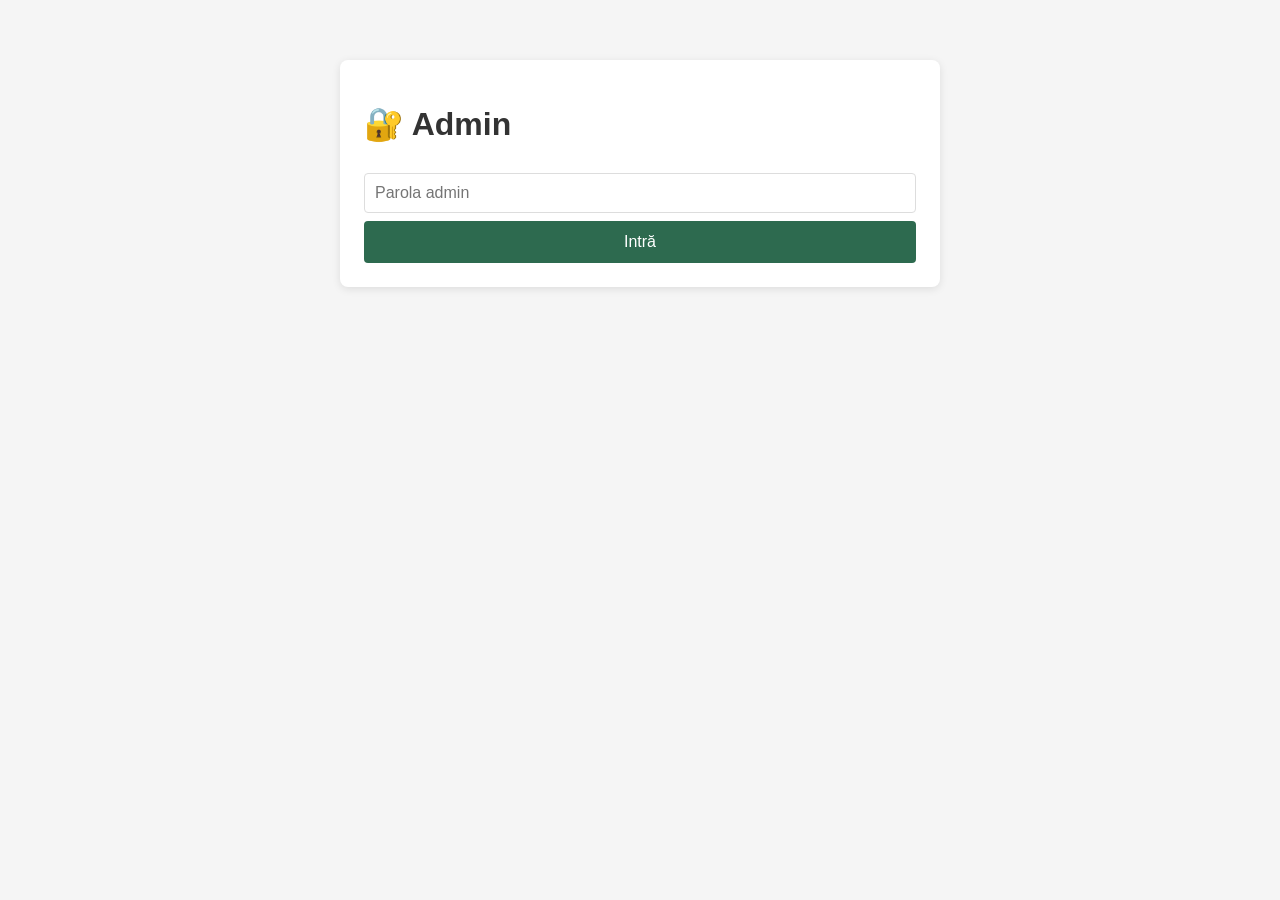
==== static/admin.html @ 938d672f "QR Master added" ====
<!DOCTYPE html>
<html lang="ro">
<head>
  <meta charset="UTF-8">
  <meta name="viewport" content="width=device-width, initial-scale=1.0">
  <title>Admin Panel</title>
  <style>
    body { font-family: sans-serif; max-width: 600px; margin: 40px auto; padding: 20px; background: #f5f5f5; }
    h1 { color: #333; }
    .card { background: white; padding: 24px; border-radius: 8px; box-shadow: 0 2px 8px rgba(0,0,0,0.1); margin-bottom: 20px; }
    input { width: 100%; padding: 10px; margin: 8px 0; border: 1px solid #ddd; border-radius: 4px; font-size: 16px; box-sizing: border-box; }
    button { width: 100%; padding: 12px; background: #2d6a4f; color: white; border: none; border-radius: 4px; font-size: 16px; cursor: pointer; }
    button:hover { background: #1b4332; }
    button:disabled { background: #aaa; cursor: not-allowed; }
    .event-card { background: white; padding: 16px; border-radius: 8px; box-shadow: 0 2px 8px rgba(0,0,0,0.1); margin-bottom: 12px; }
    .event-url { color: #2d6a4f; font-size: 14px; word-break: break-all; }
    .qr-btn { width: auto; padding: 8px 16px; font-size: 14px; margin-top: 8px; }
    #message { padding: 12px; border-radius: 4px; margin-top: 12px; display: none; }
    .success { background: #d4edda; color: #155724; }
    .error { background: #f8d7da; color: #721c24; }
    #loginSection { display: block; }
    #adminSection { display: none; }
  </style>
</head>
<body>

  <!-- Login -->
  <div id="loginSection">
    <div class="card">
      <h1>🔐 Admin</h1>
      <input type="password" id="password" placeholder="Parola admin">
      <button onclick="login()">Intră</button>
      <div id="loginError" style="color:red; margin-top:8px; display:none">Parolă greșită</div>
    </div>
  </div>

  <!-- Admin Panel -->
  <div id="adminSection">
    <!-- Master QR -->
    <div class="card">
      <h2>📌 QR Master</h2>
      <p style="color:#666; font-size:14px;">Acest QR se printă o singură dată și redirecționează mereu către evenimentul marcat ca <strong>activ</strong> mai jos.</p>
      <button class="qr-btn" style="width:100%;" onclick="downloadQR('master', 'master')">⬇️ Descarcă QR Master</button>
    </div>

    <!-- Create event -->
    <div class="card">
      <h2>➕ Eveniment nou</h2>
      <input type="text" id="eventName" placeholder="ex: Nunta Ana & Mihai">
      <button id="createBtn" onclick="createNewEvent()">Creează eveniment + QR</button>
      <div id="message"></div>
    </div>

    <!-- Events list -->
    <div class="card">
      <h2>📋 Evenimente</h2>
      <div id="eventsList">Se încarcă...</div>
    </div>
  </div>

<script>
  let adminPassword = ''

  function login() {
    const pwd = document.getElementById('password').value
    if (!pwd) return

    adminPassword = pwd
    // Try to load events to verify password
    loadEvents()
  }

  document.getElementById('password').addEventListener('keydown', e => {
    if (e.key === 'Enter') login()
  })

  async function loadEvents() {
    try {
      const response = await fetch('/api/events', {
        headers: { 'x-admin-password': adminPassword }
      })

      if (response.status === 401) {
        document.getElementById('loginError').style.display = 'block'
        adminPassword = ''
        return
      }

      // Password correct - show admin panel
      document.getElementById('loginSection').style.display = 'none'
      document.getElementById('adminSection').style.display = 'block'

      const data = await response.json()
      renderEvents(data.events)

    } catch (err) {
      alert('Eroare: ' + err.message)
    }
  }

  function renderEvents(events) {
    const container = document.getElementById('eventsList')
    if (!events.length) {
      container.innerHTML = '<p style="color:#888">Nu există evenimente încă.</p>'
      return
    }
    container.innerHTML = events.map(e => `
      <div class="event-card">
        <strong>${e.name}</strong>
        ${e.status === 'active' ? '<span style="color:#2d6a4f; font-size:12px;"> ● ACTIV</span>' : '<span style="color:#999; font-size:12px;"> ○ arhivat</span>'}
        <br>
        <span class="event-url">https://qr-photo-event.onrender.com/event/${e.slug}</span><br>
        <button class="qr-btn" onclick="downloadQR('${e.slug}', '${e.name}')">⬇️ Descarcă QR</button>
        ${e.status !== 'active' ? `<button class="qr-btn" onclick="activateEvent('${e.slug}')">✅ Activează</button>` : ''}
      </div>
    `).join('')
  }

  async function createNewEvent() {
    const name = document.getElementById('eventName').value.trim()
    if (!name) return

    const btn = document.getElementById('createBtn')
    const msg = document.getElementById('message')
    btn.disabled = true
    btn.textContent = 'Se creează...'

    try {
      const response = await fetch(`/api/create-event?event_name=${encodeURIComponent(name)}`, {
        method: 'POST',
        headers: { 'x-admin-password': adminPassword }
      })

      const data = await response.json()

      if (data.success) {
        msg.className = 'success'
        msg.style.display = 'block'
        msg.textContent = `✅ Creat! URL: ${data.url}`
        document.getElementById('eventName').value = ''
        loadEvents()
        // Auto download QR
        downloadQR(data.slug, name)
      } else {
        msg.className = 'error'
        msg.style.display = 'block'
        msg.textContent = 'Eroare: ' + (data.error || 'necunoscută')
      }
    } catch (err) {
      msg.className = 'error'
      msg.style.display = 'block'
      msg.textContent = 'Eroare: ' + err.message
    }

    btn.disabled = false
    btn.textContent = 'Creează eveniment + QR'
  }

  function downloadQR(slug, name) {
    // Open QR download endpoint
    window.open(`/api/qr/${slug}`, '_blank')
  }

  async function activateEvent(slug) {
    try {
      const response = await fetch(`/api/events/${slug}/activate`, {
        method: 'POST',
        headers: { 'x-admin-password': adminPassword }
      })
      const data = await response.json()
      if (data.success) {
        loadEvents()
      } else {
        alert('Eroare la activare: ' + (data.detail || 'necunoscută'))
      }
    } catch (err) {
      alert('Eroare: ' + err.message)
    }
  }
</script>
</body>
</html>
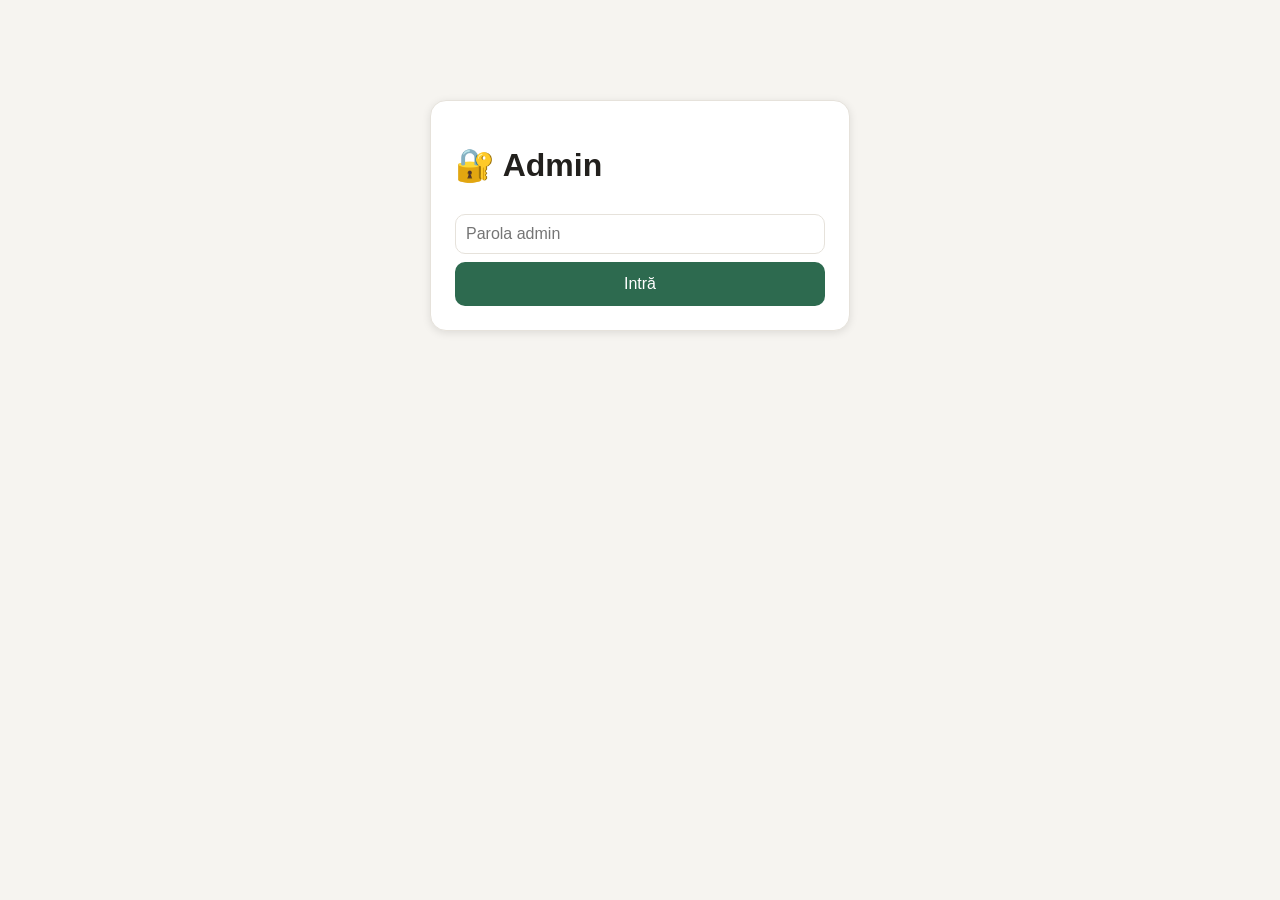
==== commit 8e3f351f: "feat: enhance admin dashboard with statistics and event management" ====
--- a/static/admin.html
+++ b/static/admin.html
@@ -4,179 +4,869 @@
   <meta charset="UTF-8">
   <meta name="viewport" content="width=device-width, initial-scale=1.0">
   <title>Admin Panel</title>
+
   <style>
-    body { font-family: sans-serif; max-width: 600px; margin: 40px auto; padding: 20px; background: #f5f5f5; }
-    h1 { color: #333; }
-    .card { background: white; padding: 24px; border-radius: 8px; box-shadow: 0 2px 8px rgba(0,0,0,0.1); margin-bottom: 20px; }
-    input { width: 100%; padding: 10px; margin: 8px 0; border: 1px solid #ddd; border-radius: 4px; font-size: 16px; box-sizing: border-box; }
-    button { width: 100%; padding: 12px; background: #2d6a4f; color: white; border: none; border-radius: 4px; font-size: 16px; cursor: pointer; }
-    button:hover { background: #1b4332; }
-    button:disabled { background: #aaa; cursor: not-allowed; }
-    .event-card { background: white; padding: 16px; border-radius: 8px; box-shadow: 0 2px 8px rgba(0,0,0,0.1); margin-bottom: 12px; }
-    .event-url { color: #2d6a4f; font-size: 14px; word-break: break-all; }
-    .qr-btn { width: auto; padding: 8px 16px; font-size: 14px; margin-top: 8px; }
-    #message { padding: 12px; border-radius: 4px; margin-top: 12px; display: none; }
-    .success { background: #d4edda; color: #155724; }
-    .error { background: #f8d7da; color: #721c24; }
-    #loginSection { display: block; }
-    #adminSection { display: none; }
+    :root {
+      --primary: #2d6a4f;
+      --primary-dark: #1b4332;
+      --bg: #f6f4f0;
+      --text: #22201d;
+      --muted: #746f68;
+      --border: #e6e2db;
+    }
+
+    * { box-sizing: border-box; }
+
+    body {
+      font-family: -apple-system, BlinkMacSystemFont, "Segoe UI", Roboto, sans-serif;
+      max-width: 1120px;
+      margin: 0 auto;
+      padding: 28px 20px 48px;
+      background: var(--bg);
+      color: var(--text);
+    }
+
+    h1,
+    h2 {
+      color: var(--text);
+    }
+
+    .card {
+      background: #fff;
+      padding: 24px;
+      border: 1px solid var(--border);
+      border-radius: 16px;
+      box-shadow: 0 2px 8px rgba(0, 0, 0, 0.1);
+      margin-bottom: 20px;
+    }
+
+    input {
+      width: 100%;
+      padding: 10px;
+      margin: 8px 0;
+      border: 1px solid var(--border);
+      border-radius: 10px;
+      font-size: 16px;
+      box-sizing: border-box;
+    }
+
+    button {
+      width: 100%;
+      min-height: 44px;
+      padding: 12px 16px;
+      background: var(--primary);
+      color: white;
+      border: none;
+      border-radius: 10px;
+      font-size: 16px;
+      cursor: pointer;
+    }
+
+    button:hover {
+      background: var(--primary-dark);
+    }
+
+    button:disabled {
+      background: #aaa;
+      cursor: not-allowed;
+    }
+
+    .event-card {
+      background: white;
+      padding: 18px;
+      border: 1px solid var(--border);
+      border-radius: 14px;
+      margin-bottom: 12px;
+    }
+
+    .event-card h3 { margin: 0 0 8px; font-size: 18px; }
+    .event-card p { margin: 7px 0; color: var(--muted); }
+    .event-actions { display: flex; flex-wrap: wrap; gap: 8px; margin-top: 12px; }
+    .event-actions button { width: auto; margin: 0; }
+
+    .stats-grid {
+      display: grid;
+      grid-template-columns: repeat(auto-fit, minmax(150px, 1fr));
+      gap: 12px;
+    }
+    .stat-card {
+      padding: 18px;
+      border-radius: 14px;
+      border: 1px solid var(--border);
+      background: #fff;
+    }
+    .stat-card strong { display: block; font-size: 30px; color: var(--primary); }
+    .stat-card span { display: block; margin-top: 4px; color: var(--muted); font-size: 14px; }
+
+    .list-tools { display: flex; flex-wrap: wrap; gap: 10px; margin: 8px 0 16px; }
+    .list-tools input, .list-tools select {
+      flex: 1 1 210px;
+      width: auto;
+      min-height: 44px;
+      margin: 0;
+      padding: 10px;
+      border: 1px solid var(--border);
+      border-radius: 10px;
+      background: #fff;
+      font-size: 16px;
+    }
+    .list-tools select { flex-basis: 160px; }
+    .location-list { display: grid; grid-template-columns: repeat(auto-fit, minmax(240px, 1fr)); gap: 12px; }
+    .location-list .event-card { margin-bottom: 0; }
+
+    .status-active, .status-archived {
+      display: inline-block;
+      padding: 5px 9px;
+      border-radius: 999px;
+      font-size: 12px;
+      font-weight: 700;
+    }
+
+    .event-url {
+      color: #2d6a4f;
+      font-size: 14px;
+      word-break: break-all;
+    }
+
+    .status-active {
+      color: #2d6a4f;
+      background: #e3f2e9;
+    }
+
+    .status-archived {
+      color: #625e57;
+      background: #eeebe6;
+    }
+
+    .small-btn {
+      width: auto;
+      padding: 10px 16px;
+      margin-top: 8px;
+      margin-right: 6px;
+      font-size: 14px;
+    }
+
+    .back-btn {
+      width: auto;
+      margin-bottom: 20px;
+      padding: 8px 16px;
+      background: #555;
+    }
+
+    .back-btn:hover {
+      background: #333;
+    }
+
+    .message {
+      display: none;
+      padding: 12px;
+      margin-top: 12px;
+      border-radius: 4px;
+    }
+
+    .message[role="status"] { margin-bottom: 12px; }
+
+    .success {
+      background: #d4edda;
+      color: #155724;
+    }
+
+    .error {
+      background: #f8d7da;
+      color: #721c24;
+    }
+
+    #loginSection {
+      display: block;
+    }
+
+    #adminSection {
+      display: none;
+    }
+
+    #locationDashboard {
+      display: none;
+    }
+
+    #loginSection { max-width: 420px; margin: 8vh auto 0; }
+
+    @media (max-width: 600px) {
+      body { padding: 16px 12px 32px; }
+      .card { padding: 18px; }
+      .event-actions button { flex: 1 1 100%; }
+      .stats-grid { grid-template-columns: repeat(2, minmax(0, 1fr)); }
+    }
   </style>
 </head>
+
 <body>
-
   <!-- Login -->
   <div id="loginSection">
     <div class="card">
       <h1>🔐 Admin</h1>
-      <input type="password" id="password" placeholder="Parola admin">
+
+      <input
+        type="password"
+        id="password"
+        placeholder="Parola admin"
+      >
+
       <button onclick="login()">Intră</button>
-      <div id="loginError" style="color:red; margin-top:8px; display:none">Parolă greșită</div>
+
+      <div
+        id="loginError"
+        style="color: red; margin-top: 8px; display: none;"
+      >
+        Parolă greșită
+      </div>
     </div>
   </div>
 
   <!-- Admin Panel -->
   <div id="adminSection">
-    <!-- Master QR -->
-    <div class="card">
-      <h2>📌 QR Master</h2>
-      <p style="color:#666; font-size:14px;">Acest QR se printă o singură dată și redirecționează mereu către evenimentul marcat ca <strong>activ</strong> mai jos.</p>
-      <button class="qr-btn" style="width:100%;" onclick="downloadQR('master', 'master')">⬇️ Descarcă QR Master</button>
+
+    <section class="card" aria-labelledby="dashboardTitle">
+      <h2 id="dashboardTitle">📊 Privire de ansamblu</h2>
+      <div id="statsGrid" class="stats-grid">Se încarcă statisticile...</div>
+      <p id="statsMessage" class="message" role="status"></p>
+    </section>
+
+    <!-- Locations dashboard -->
+    <div id="locationsDashboard">
+      <div class="card">
+        <h2>➕ Locație nouă</h2>
+
+        <input
+          type="text"
+          id="locationName"
+          placeholder="ex: Restaurant Bellaria"
+        >
+
+        <button
+          id="createLocationBtn"
+          onclick="createLocation()"
+        >
+          Creează locație
+        </button>
+
+        <div
+          id="locationMessage"
+          class="message"
+        ></div>
+      </div>
+
+      <div class="card">
+        <h2>📍 Locații</h2>
+        <div class="list-tools">
+          <input id="locationSearch" type="search" placeholder="Caută locație după nume" aria-label="Caută locație după nume">
+        </div>
+        <div id="locationsList" class="location-list">Se încarcă...</div>
+      </div>
     </div>
 
-    <!-- Create event -->
-    <div class="card">
-      <h2>➕ Eveniment nou</h2>
-      <input type="text" id="eventName" placeholder="ex: Nunta Ana & Mihai">
-      <button id="createBtn" onclick="createNewEvent()">Creează eveniment + QR</button>
-      <div id="message"></div>
-    </div>
-
-    <!-- Events list -->
-    <div class="card">
-      <h2>📋 Evenimente</h2>
-      <div id="eventsList">Se încarcă...</div>
+    <!-- Selected location dashboard -->
+    <div id="locationDashboard">
+      <button
+        class="back-btn"
+        onclick="backToLocations()"
+      >
+        ← Înapoi la locații
+      </button>
+
+      <div class="card">
+        <h2 id="selectedLocationName"></h2>
+        <p
+          id="selectedLocationSlug"
+          class="event-url"
+        ></p>
+      </div>
+
+      <div class="card">
+        <h2>📌 Master QR</h2>
+        <p style="color:#666; font-size:14px;">
+          QR permanent al acestei locații. Se printează o singură dată și duce mereu la evenimentul activ curent.
+        </p>
+        <p>Eveniment activ: <strong id="masterQrActiveEvent">—</strong></p>
+        <div class="event-actions">
+          <button id="downloadMasterQrBtn" onclick="downloadMasterQR()">⬇️ Descarcă Master QR</button>
+          <button id="copyMasterLinkBtn" onclick="copyMasterLink()">Copiază linkul Master QR</button>
+        </div>
+        <p id="masterQrMessage" class="message" role="status"></p>
+      </div>
+
+      <div class="card">
+        <h2>➕ Eveniment nou</h2>
+
+        <input
+          type="text"
+          id="eventName"
+          placeholder="ex: Nunta Ana & Mihai"
+        >
+
+        <button
+          id="createEventBtn"
+          onclick="createNewEvent()"
+        >
+          Creează eveniment + QR
+        </button>
+
+        <div
+          id="eventMessage"
+          class="message"
+        ></div>
+      </div>
+
+      <div class="card">
+        <h2>📋 Evenimente</h2>
+        <div class="list-tools">
+          <input id="eventSearch" type="search" placeholder="Caută eveniment după nume" aria-label="Caută eveniment după nume">
+          <select id="eventStatusFilter" aria-label="Filtrează evenimente după status">
+            <option value="all">Toate</option>
+            <option value="active">Active</option>
+            <option value="archived">Arhivate</option>
+          </select>
+        </div>
+        <p id="eventActionMessage" class="message" role="status"></p>
+        <div id="eventsList">Se încarcă...</div>
+      </div>
     </div>
   </div>
 
-<script>
-  let adminPassword = ''
-
-  function login() {
-    const pwd = document.getElementById('password').value
-    if (!pwd) return
-
-    adminPassword = pwd
-    // Try to load events to verify password
-    loadEvents()
-  }
-
-  document.getElementById('password').addEventListener('keydown', e => {
-    if (e.key === 'Enter') login()
-  })
-
-  async function loadEvents() {
-    try {
-      const response = await fetch('/api/events', {
-        headers: { 'x-admin-password': adminPassword }
+  <script>
+    let adminPassword = ''
+    let selectedLocationSlug = null
+    let selectedLocationName = null
+    let selectedMasterUrl = null
+    let locationsCache = []
+    let eventsCache = []
+    let activationInProgress = false
+
+    function escapeHtml(value) {
+      return String(value)
+        .replaceAll('&', '&amp;')
+        .replaceAll('<', '&lt;')
+        .replaceAll('>', '&gt;')
+        .replaceAll('"', '&quot;')
+        .replaceAll("'", '&#039;')
+    }
+
+    function login() {
+      const pwd = document.getElementById('password').value
+
+      if (!pwd) {
+        return
+      }
+
+      adminPassword = pwd
+      loadLocations()
+    }
+
+    document.getElementById('password').addEventListener('keydown', event => {
+      if (event.key === 'Enter') {
+        login()
+      }
+    })
+    document.getElementById('locationSearch').addEventListener('input', renderLocations)
+    document.getElementById('eventSearch').addEventListener('input', renderEvents)
+    document.getElementById('eventStatusFilter').addEventListener('change', renderEvents)
+
+    function showMessage(id, text, success = false) {
+      const message = document.getElementById(id)
+      message.className = `message ${success ? 'success' : 'error'}`
+      message.textContent = text
+      message.style.display = 'block'
+    }
+
+    function responseMessage(response, data, fallback) {
+      if (response.status >= 500) return fallback
+      return typeof data.detail === 'string' ? data.detail : fallback
+    }
+
+    async function loadStats() {
+      const grid = document.getElementById('statsGrid')
+      grid.textContent = 'Se încarcă statisticile...'
+      document.getElementById('statsMessage').style.display = 'none'
+      try {
+        const response = await fetch('/api/admin/stats', {
+          headers: { 'x-admin-password': adminPassword }
+        })
+        if (!response.ok) throw new Error('Statisticile nu au putut fi încărcate.')
+        const stats = await response.json()
+        const cards = [
+          ['Locații', stats.locations],
+          ['Evenimente active', stats.active_events],
+          ['Evenimente arhivate', stats.archived_events],
+          ['Fotografii', stats.photos],
+          ['Videoclipuri', stats.videos]
+        ]
+        grid.innerHTML = cards.map(([label, value]) => `
+          <div class="stat-card"><strong>${Number(value).toLocaleString('ro-RO')}</strong><span>${label}</span></div>
+        `).join('')
+      } catch (err) {
+        grid.textContent = '—'
+        showMessage('statsMessage', err.message)
+      }
+    }
+
+    async function loadLocations() {
+      const loginError = document.getElementById('loginError')
+      loginError.style.display = 'none'
+      try {
+        const response = await fetch('/api/locations', {
+          headers: {
+            'x-admin-password': adminPassword
+          }
+        })
+
+        if (response.status === 401) {
+          loginError.textContent = 'Parolă greșită'
+          loginError.style.display = 'block'
+          adminPassword = ''
+          return
+        }
+
+        if (!response.ok) {
+          const data = await response.json().catch(() => ({}))
+          throw new Error(responseMessage(response, data, 'Nu s-au putut încărca locațiile.'))
+        }
+
+        document.getElementById('loginSection').style.display = 'none'
+        document.getElementById('adminSection').style.display = 'block'
+
+        const data = await response.json()
+        locationsCache = data.locations
+        renderLocations()
+        await loadStats()
+      } catch (err) {
+        loginError.textContent = 'Eroare: ' + err.message
+        loginError.style.display = 'block'
+      }
+    }
+
+    function renderLocations() {
+      const container = document.getElementById('locationsList')
+      const search = document.getElementById('locationSearch').value.trim().toLocaleLowerCase('ro')
+      const locations = locationsCache.filter(location =>
+        location.name.toLocaleLowerCase('ro').includes(search)
+      )
+
+      if (!locations.length) {
+        container.innerHTML = `<p>${search ? 'Nicio locație nu corespunde căutării.' : 'Nu există locații încă.'}</p>`
+        return
+      }
+
+      container.innerHTML = locations.map(location => `
+        <div class="event-card">
+          <h3>${escapeHtml(location.name)}</h3>
+          <p class="event-url">${escapeHtml(location.slug)}</p>
+          <button
+            class="small-btn manage-location-btn"
+            data-slug="${escapeHtml(location.slug)}"
+            data-name="${escapeHtml(location.name)}"
+          >
+            Gestionează
+          </button>
+        </div>
+      `).join('')
+
+      container.querySelectorAll('.manage-location-btn').forEach(button => {
+        button.addEventListener('click', () => {
+          openLocation(button.dataset.slug, button.dataset.name)
+        })
       })
-
-      if (response.status === 401) {
-        document.getElementById('loginError').style.display = 'block'
-        adminPassword = ''
+    }
+
+    function openLocation(slug, name) {
+      selectedLocationSlug = slug
+      selectedLocationName = name
+      selectedMasterUrl = null
+      eventsCache = []
+      document.getElementById('eventSearch').value = ''
+      document.getElementById('eventStatusFilter').value = 'all'
+      document.getElementById('eventActionMessage').style.display = 'none'
+      document.getElementById('masterQrMessage').style.display = 'none'
+
+      document.getElementById('locationsDashboard').style.display = 'none'
+      document.getElementById('locationDashboard').style.display = 'block'
+
+      document.getElementById('selectedLocationName').textContent = name
+      document.getElementById('selectedLocationSlug').textContent = slug
+
+      document.getElementById('eventMessage').style.display = 'none'
+      loadLocationEvents()
+    }
+
+    function backToLocations() {
+      selectedLocationSlug = null
+      selectedLocationName = null
+      selectedMasterUrl = null
+
+      document.getElementById('locationDashboard').style.display = 'none'
+      document.getElementById('locationsDashboard').style.display = 'block'
+
+      loadLocations()
+    }
+
+    async function createLocation() {
+      const name = document.getElementById('locationName').value.trim()
+
+      if (!name) {
         return
       }
 
-      // Password correct - show admin panel
-      document.getElementById('loginSection').style.display = 'none'
-      document.getElementById('adminSection').style.display = 'block'
-
-      const data = await response.json()
-      renderEvents(data.events)
-
-    } catch (err) {
-      alert('Eroare: ' + err.message)
-    }
-  }
-
-  function renderEvents(events) {
-    const container = document.getElementById('eventsList')
-    if (!events.length) {
-      container.innerHTML = '<p style="color:#888">Nu există evenimente încă.</p>'
-      return
-    }
-    container.innerHTML = events.map(e => `
-      <div class="event-card">
-        <strong>${e.name}</strong>
-        ${e.status === 'active' ? '<span style="color:#2d6a4f; font-size:12px;"> ● ACTIV</span>' : '<span style="color:#999; font-size:12px;"> ○ arhivat</span>'}
-        <br>
-        <span class="event-url">https://qr-photo-event.onrender.com/event/${e.slug}</span><br>
-        <button class="qr-btn" onclick="downloadQR('${e.slug}', '${e.name}')">⬇️ Descarcă QR</button>
-        ${e.status !== 'active' ? `<button class="qr-btn" onclick="activateEvent('${e.slug}')">✅ Activează</button>` : ''}
-      </div>
-    `).join('')
-  }
-
-  async function createNewEvent() {
-    const name = document.getElementById('eventName').value.trim()
-    if (!name) return
-
-    const btn = document.getElementById('createBtn')
-    const msg = document.getElementById('message')
-    btn.disabled = true
-    btn.textContent = 'Se creează...'
-
-    try {
-      const response = await fetch(`/api/create-event?event_name=${encodeURIComponent(name)}`, {
-        method: 'POST',
-        headers: { 'x-admin-password': adminPassword }
+      const button = document.getElementById('createLocationBtn')
+      const message = document.getElementById('locationMessage')
+
+      button.disabled = true
+      button.textContent = 'Se creează...'
+
+      try {
+        const response = await fetch(
+          `/api/locations?location_name=${encodeURIComponent(name)}`,
+          {
+            method: 'POST',
+            headers: {
+              'x-admin-password': adminPassword
+            }
+          }
+        )
+
+        const data = await response.json()
+
+        if (!response.ok) {
+          throw new Error(responseMessage(response, data, 'Nu s-a putut crea locația.'))
+        }
+
+        message.className = 'message success'
+        message.style.display = 'block'
+        message.textContent = '✅ Locația a fost creată.'
+
+        document.getElementById('locationName').value = ''
+
+        await loadLocations()
+      } catch (err) {
+        message.className = 'message error'
+        message.style.display = 'block'
+        message.textContent = 'Eroare: ' + err.message
+      } finally {
+        button.disabled = false
+        button.textContent = 'Creează locație'
+      }
+    }
+
+    async function loadLocationEvents() {
+      if (!selectedLocationSlug) {
+        return
+      }
+
+      const container = document.getElementById('eventsList')
+      container.textContent = 'Se încarcă...'
+
+      try {
+        const response = await fetch(
+          `/api/locations/${encodeURIComponent(selectedLocationSlug)}/events`,
+          {
+            headers: {
+              'x-admin-password': adminPassword
+            }
+          }
+        )
+
+        if (response.status === 401) {
+          adminPassword = ''
+          document.getElementById('adminSection').style.display = 'none'
+          document.getElementById('loginSection').style.display = 'block'
+          document.getElementById('loginError').style.display = 'block'
+          return
+        }
+
+        const data = await response.json()
+
+        if (!response.ok) {
+          throw new Error(responseMessage(response, data, 'Nu s-au putut încărca evenimentele.'))
+        }
+
+        selectedLocationName = data.location.name
+        document.getElementById('selectedLocationName').textContent = data.location.name
+        document.getElementById('selectedLocationSlug').textContent = data.location.slug
+
+        eventsCache = data.events
+        selectedMasterUrl = data.master_url
+        renderEvents()
+        updateMasterQrCard(data.events)
+      } catch (err) {
+        container.textContent = err.message
+      }
+    }
+
+    function updateMasterQrCard(events) {
+      const activeEvent = events.find(event => event.status === 'active')
+
+      document.getElementById('masterQrActiveEvent').textContent =
+        activeEvent ? activeEvent.name : 'niciun eveniment activ'
+    }
+
+    async function downloadMasterQR() {
+      if (!selectedLocationSlug) {
+        return
+      }
+
+      const button = document.getElementById('downloadMasterQrBtn')
+      button.disabled = true
+      document.getElementById('masterQrMessage').style.display = 'none'
+      try {
+        const response = await fetch(
+          `/api/locations/${encodeURIComponent(selectedLocationSlug)}/master-qr`,
+          {
+            headers: {
+              'x-admin-password': adminPassword
+            }
+          }
+        )
+
+        if (!response.ok) {
+          throw new Error('Nu s-a putut genera Master QR.')
+        }
+
+        const blob = await response.blob()
+        const url = URL.createObjectURL(blob)
+
+        const link = document.createElement('a')
+        link.href = url
+        link.download = `${selectedLocationSlug}_master_qr.png`
+        document.body.appendChild(link)
+        link.click()
+        link.remove()
+
+        URL.revokeObjectURL(url)
+      } catch (err) {
+        showMessage('masterQrMessage', err.message)
+      } finally {
+        button.disabled = false
+      }
+    }
+
+    async function copyLink(path, messageId, button) {
+      if (!path) {
+        showMessage(messageId, 'Linkul nu este disponibil încă. Încearcă din nou.')
+        return
+      }
+      button.disabled = true
+      try {
+        const url = new URL(path, window.location.origin).href
+        if (navigator.clipboard && navigator.clipboard.writeText) {
+          await navigator.clipboard.writeText(url)
+        } else {
+          const input = document.createElement('textarea')
+          input.value = url
+          input.style.position = 'fixed'
+          input.style.opacity = '0'
+          document.body.appendChild(input)
+          input.select()
+          const copied = document.execCommand('copy')
+          input.remove()
+          if (!copied) throw new Error('Copierea nu este disponibilă în acest browser.')
+        }
+        showMessage(messageId, 'Linkul a fost copiat.', true)
+      } catch (err) {
+        showMessage(messageId, 'Linkul nu a putut fi copiat. Încearcă din nou.')
+      } finally {
+        button.disabled = false
+      }
+    }
+
+    function copyMasterLink() {
+      copyLink(selectedMasterUrl, 'masterQrMessage', document.getElementById('copyMasterLinkBtn'))
+    }
+
+    function renderEvents() {
+      const container = document.getElementById('eventsList')
+      const search = document.getElementById('eventSearch').value.trim().toLocaleLowerCase('ro')
+      const status = document.getElementById('eventStatusFilter').value
+      const events = eventsCache.filter(event =>
+        event.name.toLocaleLowerCase('ro').includes(search) &&
+        (status === 'all' || event.status === status)
+      )
+
+      if (!events.length) {
+        container.textContent = eventsCache.length
+          ? 'Niciun eveniment nu corespunde filtrelor.'
+          : 'Nu există evenimente încă.'
+        return
+      }
+
+      container.innerHTML = events.map(event => `
+        <div class="event-card">
+          <h3>${escapeHtml(event.name)}</h3>
+
+          ${
+            event.status === 'active'
+              ? '<span class="status-active">● Activ</span>'
+              : '<span class="status-archived">○ Arhivat</span>'
+          }
+          <p>Locație: ${escapeHtml(selectedLocationName)}</p>
+          <p>${event.photo_count == null || event.video_count == null
+            ? 'Numărul materialelor este indisponibil.'
+            : `Materiale: ${event.photo_count + event.video_count} · Fotografii: ${event.photo_count} · Videoclipuri: ${event.video_count}`}</p>
+          <a class="event-url" href="${escapeHtml(event.guest_url)}" target="_blank" rel="noopener noreferrer">
+            ${escapeHtml(new URL(event.guest_url, window.location.origin).href)}
+          </a>
+          <div class="event-actions">
+          <button
+            class="small-btn download-qr-btn"
+            data-slug="${escapeHtml(event.slug)}"
+          >
+            ⬇️ Descarcă QR
+          </button>
+          <button class="small-btn copy-event-link-btn" data-url="${escapeHtml(event.guest_url)}">Copiază linkul</button>
+
+          ${
+            event.status !== 'active'
+              ? `
+                <button
+                  class="small-btn activate-event-btn"
+                  data-slug="${escapeHtml(event.slug)}"
+                >
+                  ✅ Activează
+                </button>
+              `
+              : ''
+          }
+          </div>
+        </div>
+      `).join('')
+
+      container.querySelectorAll('.download-qr-btn').forEach(button => {
+        button.addEventListener('click', () => {
+          downloadQR(button.dataset.slug, button)
+        })
       })
 
-      const data = await response.json()
-
-      if (data.success) {
-        msg.className = 'success'
-        msg.style.display = 'block'
-        msg.textContent = `✅ Creat! URL: ${data.url}`
+      container.querySelectorAll('.copy-event-link-btn').forEach(button => {
+        button.addEventListener('click', () => {
+          copyLink(button.dataset.url, 'eventActionMessage', button)
+        })
+      })
+
+      container.querySelectorAll('.activate-event-btn').forEach(button => {
+        button.addEventListener('click', () => {
+          activateEvent(button.dataset.slug)
+        })
+      })
+    }
+
+    async function createNewEvent() {
+      const name = document.getElementById('eventName').value.trim()
+
+      if (!name || !selectedLocationSlug) {
+        return
+      }
+
+      const button = document.getElementById('createEventBtn')
+      const message = document.getElementById('eventMessage')
+
+      button.disabled = true
+      button.textContent = 'Se creează...'
+      message.style.display = 'none'
+
+      try {
+        const url =
+          `/api/create-event?event_name=${encodeURIComponent(name)}` +
+          `&location_slug=${encodeURIComponent(selectedLocationSlug)}`
+
+        const response = await fetch(url, {
+          method: 'POST',
+          headers: {
+            'x-admin-password': adminPassword
+          }
+        })
+
+        const data = await response.json()
+
+        if (!response.ok) {
+          throw new Error(responseMessage(response, data, 'Nu s-a putut crea evenimentul.'))
+        }
+
+        message.className = 'message success'
+        message.style.display = 'block'
+        message.textContent = '✅ Evenimentul a fost creat.'
+
         document.getElementById('eventName').value = ''
-        loadEvents()
-        // Auto download QR
-        downloadQR(data.slug, name)
-      } else {
-        msg.className = 'error'
-        msg.style.display = 'block'
-        msg.textContent = 'Eroare: ' + (data.error || 'necunoscută')
-      }
-    } catch (err) {
-      msg.className = 'error'
-      msg.style.display = 'block'
-      msg.textContent = 'Eroare: ' + err.message
-    }
-
-    btn.disabled = false
-    btn.textContent = 'Creează eveniment + QR'
-  }
-
-  function downloadQR(slug, name) {
-    // Open QR download endpoint
-    window.open(`/api/qr/${slug}`, '_blank')
-  }
-
-  async function activateEvent(slug) {
-    try {
-      const response = await fetch(`/api/events/${slug}/activate`, {
-        method: 'POST',
-        headers: { 'x-admin-password': adminPassword }
-      })
-      const data = await response.json()
-      if (data.success) {
-        loadEvents()
-      } else {
-        alert('Eroare la activare: ' + (data.detail || 'necunoscută'))
-      }
-    } catch (err) {
-      alert('Eroare: ' + err.message)
-    }
-  }
-</script>
+
+        await loadLocationEvents()
+        await loadStats()
+      } catch (err) {
+        message.className = 'message error'
+        message.style.display = 'block'
+        message.textContent = 'Eroare: ' + err.message
+      } finally {
+        button.disabled = false
+        button.textContent = 'Creează eveniment + QR'
+      }
+    }
+
+    async function downloadQR(slug, button) {
+      button.disabled = true
+      document.getElementById('eventActionMessage').style.display = 'none'
+      try {
+        const response = await fetch(`/api/qr/${encodeURIComponent(slug)}`, {
+          headers: { 'x-admin-password': adminPassword }
+        })
+        if (!response.ok) {
+          throw new Error('Nu s-a putut genera codul QR.')
+        }
+        const blob = await response.blob()
+        const url = URL.createObjectURL(blob)
+        const link = document.createElement('a')
+        link.href = url
+        link.download = `${slug}_qr.png`
+        document.body.appendChild(link)
+        link.click()
+        link.remove()
+        URL.revokeObjectURL(url)
+      } catch (err) {
+        showMessage('eventActionMessage', err.message)
+      } finally {
+        button.disabled = false
+      }
+    }
+
+    async function activateEvent(slug) {
+      if (activationInProgress) return
+      if (!window.confirm('Activezi acest eveniment? Master QR-ul locației va duce la noul eveniment activ.')) return
+      activationInProgress = true
+      const buttons = document.querySelectorAll('.activate-event-btn')
+      buttons.forEach(button => { button.disabled = true })
+      document.getElementById('eventActionMessage').style.display = 'none'
+      try {
+        const response = await fetch(
+          `/api/events/${encodeURIComponent(slug)}/activate`,
+          {
+            method: 'POST',
+            headers: {
+              'x-admin-password': adminPassword
+            }
+          }
+        )
+
+        const data = await response.json()
+
+        if (!response.ok) {
+          throw new Error(data.detail || 'Nu s-a putut activa evenimentul.')
+        }
+
+        await loadLocationEvents()
+        await loadStats()
+        showMessage('eventActionMessage', 'Evenimentul a fost activat. Master QR-ul duce acum la el.', true)
+      } catch (err) {
+        showMessage('eventActionMessage', 'Evenimentul nu a putut fi activat. Încearcă din nou.')
+      } finally {
+        activationInProgress = false
+        document.querySelectorAll('.activate-event-btn').forEach(button => {
+          button.disabled = false
+        })
+      }
+    }
+  </script>
 </body>
-</html>+</html>
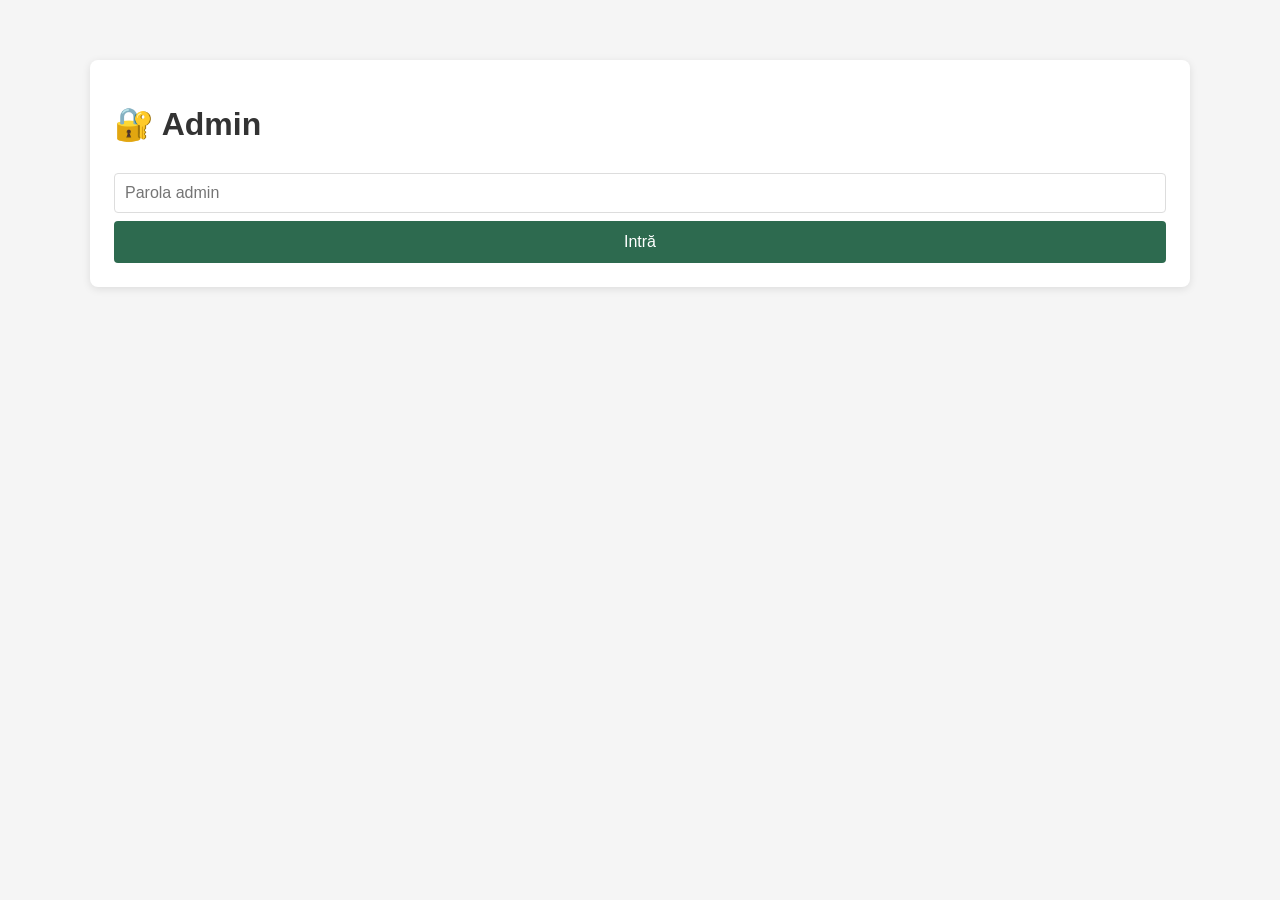
==== commit a6db47ba: "feat: add admin media management with secure deletion" ====
--- a/static/admin.html
+++ b/static/admin.html
@@ -6,36 +6,23 @@
   <title>Admin Panel</title>
 
   <style>
-    :root {
-      --primary: #2d6a4f;
-      --primary-dark: #1b4332;
-      --bg: #f6f4f0;
-      --text: #22201d;
-      --muted: #746f68;
-      --border: #e6e2db;
-    }
-
-    * { box-sizing: border-box; }
-
     body {
-      font-family: -apple-system, BlinkMacSystemFont, "Segoe UI", Roboto, sans-serif;
-      max-width: 1120px;
-      margin: 0 auto;
-      padding: 28px 20px 48px;
-      background: var(--bg);
-      color: var(--text);
+      font-family: sans-serif;
+      max-width: 1100px;
+      margin: 40px auto;
+      padding: 20px;
+      background: #f5f5f5;
     }
 
     h1,
     h2 {
-      color: var(--text);
+      color: #333;
     }
 
     .card {
-      background: #fff;
+      background: white;
       padding: 24px;
-      border: 1px solid var(--border);
-      border-radius: 16px;
+      border-radius: 8px;
       box-shadow: 0 2px 8px rgba(0, 0, 0, 0.1);
       margin-bottom: 20px;
     }
@@ -44,26 +31,25 @@
       width: 100%;
       padding: 10px;
       margin: 8px 0;
-      border: 1px solid var(--border);
-      border-radius: 10px;
+      border: 1px solid #ddd;
+      border-radius: 4px;
       font-size: 16px;
       box-sizing: border-box;
     }
 
     button {
       width: 100%;
-      min-height: 44px;
-      padding: 12px 16px;
-      background: var(--primary);
+      padding: 12px;
+      background: #2d6a4f;
       color: white;
       border: none;
-      border-radius: 10px;
+      border-radius: 4px;
       font-size: 16px;
       cursor: pointer;
     }
 
     button:hover {
-      background: var(--primary-dark);
+      background: #1b4332;
     }
 
     button:disabled {
@@ -73,53 +59,41 @@
 
     .event-card {
       background: white;
-      padding: 18px;
-      border: 1px solid var(--border);
-      border-radius: 14px;
+      padding: 16px;
+      border-radius: 8px;
+      box-shadow: 0 2px 8px rgba(0, 0, 0, 0.1);
       margin-bottom: 12px;
     }
 
-    .event-card h3 { margin: 0 0 8px; font-size: 18px; }
-    .event-card p { margin: 7px 0; color: var(--muted); }
-    .event-actions { display: flex; flex-wrap: wrap; gap: 8px; margin-top: 12px; }
-    .event-actions button { width: auto; margin: 0; }
-
-    .stats-grid {
-      display: grid;
-      grid-template-columns: repeat(auto-fit, minmax(150px, 1fr));
-      gap: 12px;
-    }
-    .stat-card {
-      padding: 18px;
-      border-radius: 14px;
-      border: 1px solid var(--border);
-      background: #fff;
-    }
-    .stat-card strong { display: block; font-size: 30px; color: var(--primary); }
-    .stat-card span { display: block; margin-top: 4px; color: var(--muted); font-size: 14px; }
-
-    .list-tools { display: flex; flex-wrap: wrap; gap: 10px; margin: 8px 0 16px; }
-    .list-tools input, .list-tools select {
-      flex: 1 1 210px;
-      width: auto;
-      min-height: 44px;
-      margin: 0;
-      padding: 10px;
-      border: 1px solid var(--border);
-      border-radius: 10px;
-      background: #fff;
-      font-size: 16px;
-    }
-    .list-tools select { flex-basis: 160px; }
-    .location-list { display: grid; grid-template-columns: repeat(auto-fit, minmax(240px, 1fr)); gap: 12px; }
-    .location-list .event-card { margin-bottom: 0; }
-
-    .status-active, .status-archived {
-      display: inline-block;
-      padding: 5px 9px;
-      border-radius: 999px;
-      font-size: 12px;
-      font-weight: 700;
+    .stats-grid, .admin-media-grid { display: grid; grid-template-columns: repeat(auto-fill, minmax(180px, 1fr)); gap: 12px; }
+    .stat-card { padding: 16px; border: 1px solid #ddd; border-radius: 8px; background: #fff; }
+    .stat-card strong { display: block; font-size: 28px; color: #2d6a4f; }
+    .stat-card span { color: #555; font-size: 14px; }
+    .admin-media-tools, .admin-media-actions { display: flex; flex-wrap: wrap; gap: 8px; margin: 12px 0; }
+    .admin-media-tools select, .admin-media-actions button { width: auto; min-height: 44px; padding: 9px 12px; }
+    .admin-media-card { border: 1px solid #ddd; border-radius: 8px; padding: 10px; min-width: 0; }
+    .admin-media-card.is-selected { outline: 3px solid #2d6a4f; }
+    .admin-media-thumb { display: grid; place-items: center; width: 100%; height: 140px; background: #eee; border: 0; border-radius: 6px; overflow: hidden; cursor: pointer; }
+    .admin-media-thumb img { width: 100%; height: 100%; object-fit: cover; }
+    .admin-media-thumb span { font-size: 42px; }
+    .admin-media-card p { margin: 6px 0; overflow-wrap: anywhere; font-size: 13px; }
+    .admin-media-card label { display: flex; align-items: center; gap: 6px; min-height: 44px; cursor: pointer; }
+    .admin-media-card input { width: auto; margin: 0; }
+    .admin-media-card .small-btn { margin: 4px 4px 0 0; }
+    .admin-media-card a.small-btn { display: inline-block; background: #2d6a4f; color: white; border-radius: 4px; text-decoration: none; }
+    .admin-media-results { white-space: pre-line; }
+    .admin-media-modal { display: none; position: fixed; inset: 0; z-index: 100; padding: 20px; background: rgba(0,0,0,.88); align-items: center; justify-content: center; }
+    .admin-media-modal.is-open { display: flex; }
+    .admin-media-modal-content { position: relative; width: min(100%, 980px); max-height: 95vh; text-align: center; }
+    .admin-media-modal img, .admin-media-modal video { display: block; max-width: 100%; max-height: 78vh; margin: auto; }
+    [hidden] { display: none !important; }
+    .admin-media-modal button { width: auto; min-height: 44px; margin: 0 0 12px; }
+    @media (max-width: 600px) {
+      body { margin: 0 auto; padding: 12px; }
+      .card { padding: 16px; }
+      .stats-grid, .admin-media-grid { grid-template-columns: repeat(2, minmax(0, 1fr)); }
+      .admin-media-tools select, .admin-media-actions button { flex: 1 1 100%; }
+      .admin-media-thumb { height: 120px; }
     }
 
     .event-url {
@@ -130,17 +104,17 @@
 
     .status-active {
       color: #2d6a4f;
-      background: #e3f2e9;
+      font-size: 12px;
     }
 
     .status-archived {
-      color: #625e57;
-      background: #eeebe6;
+      color: #999;
+      font-size: 12px;
     }
 
     .small-btn {
       width: auto;
-      padding: 10px 16px;
+      padding: 8px 16px;
       margin-top: 8px;
       margin-right: 6px;
       font-size: 14px;
@@ -164,8 +138,6 @@
       border-radius: 4px;
     }
 
-    .message[role="status"] { margin-bottom: 12px; }
-
     .success {
       background: #d4edda;
       color: #155724;
@@ -186,15 +158,6 @@
 
     #locationDashboard {
       display: none;
-    }
-
-    #loginSection { max-width: 420px; margin: 8vh auto 0; }
-
-    @media (max-width: 600px) {
-      body { padding: 16px 12px 32px; }
-      .card { padding: 18px; }
-      .event-actions button { flex: 1 1 100%; }
-      .stats-grid { grid-template-columns: repeat(2, minmax(0, 1fr)); }
     }
   </style>
 </head>
@@ -225,8 +188,8 @@
   <!-- Admin Panel -->
   <div id="adminSection">
 
-    <section class="card" aria-labelledby="dashboardTitle">
-      <h2 id="dashboardTitle">📊 Privire de ansamblu</h2>
+    <section class="card" aria-labelledby="statsTitle">
+      <h2 id="statsTitle">📊 Privire de ansamblu</h2>
       <div id="statsGrid" class="stats-grid">Se încarcă statisticile...</div>
       <p id="statsMessage" class="message" role="status"></p>
     </section>
@@ -257,10 +220,7 @@
 
       <div class="card">
         <h2>📍 Locații</h2>
-        <div class="list-tools">
-          <input id="locationSearch" type="search" placeholder="Caută locație după nume" aria-label="Caută locație după nume">
-        </div>
-        <div id="locationsList" class="location-list">Se încarcă...</div>
+        <div id="locationsList">Se încarcă...</div>
       </div>
     </div>
 
@@ -287,11 +247,7 @@
           QR permanent al acestei locații. Se printează o singură dată și duce mereu la evenimentul activ curent.
         </p>
         <p>Eveniment activ: <strong id="masterQrActiveEvent">—</strong></p>
-        <div class="event-actions">
-          <button id="downloadMasterQrBtn" onclick="downloadMasterQR()">⬇️ Descarcă Master QR</button>
-          <button id="copyMasterLinkBtn" onclick="copyMasterLink()">Copiază linkul Master QR</button>
-        </div>
-        <p id="masterQrMessage" class="message" role="status"></p>
+        <button onclick="downloadMasterQR()">⬇️ Descarcă Master QR</button>
       </div>
 
       <div class="card">
@@ -318,17 +274,44 @@
 
       <div class="card">
         <h2>📋 Evenimente</h2>
-        <div class="list-tools">
-          <input id="eventSearch" type="search" placeholder="Caută eveniment după nume" aria-label="Caută eveniment după nume">
-          <select id="eventStatusFilter" aria-label="Filtrează evenimente după status">
-            <option value="all">Toate</option>
-            <option value="active">Active</option>
-            <option value="archived">Arhivate</option>
+        <div id="eventsList">Se încarcă...</div>
+      </div>
+
+      <section id="adminMediaPanel" class="card" hidden aria-labelledby="adminMediaTitle">
+        <h2 id="adminMediaTitle">Materiale</h2>
+        <p id="adminMediaEventName"></p>
+        <div class="admin-media-tools">
+          <select id="adminMediaKind" aria-label="Tipul materialelor">
+            <option value="all">Toate materialele</option>
+            <option value="image">Fotografii</option>
+            <option value="video">Videoclipuri</option>
+          </select>
+          <select id="adminMediaSort" aria-label="Sortare după data încărcării">
+            <option value="newest">Cele mai noi</option>
+            <option value="oldest">Cele mai vechi</option>
           </select>
         </div>
-        <p id="eventActionMessage" class="message" role="status"></p>
-        <div id="eventsList">Se încarcă...</div>
-      </div>
+        <div class="admin-media-actions">
+          <button type="button" id="adminMediaSelectShown">Selectează afișate</button>
+          <button type="button" id="adminMediaClearSelection">Anulează selecția</button>
+          <button type="button" id="adminMediaDeleteSelected">Șterge selectate</button>
+          <button type="button" id="adminMediaClose">Închide galeria</button>
+        </div>
+        <p id="adminMediaSelectedCount">0 materiale selectate</p>
+        <p id="adminMediaMessage" role="status"></p>
+        <div id="adminMediaGrid" class="admin-media-grid"></div>
+        <button type="button" id="adminMediaMore" hidden>Încarcă mai multe</button>
+        <p id="adminMediaResults" class="admin-media-results" role="status"></p>
+      </section>
+    </div>
+  </div>
+
+  <div id="adminMediaModal" class="admin-media-modal" aria-hidden="true" role="dialog" aria-label="Previzualizare material">
+    <div class="admin-media-modal-content">
+      <button type="button" id="adminMediaModalClose">Închide previzualizarea</button>
+      <img id="adminMediaModalImage" alt="Fotografie mărită" hidden>
+      <video id="adminMediaModalVideo" controls playsinline preload="metadata" hidden></video>
+      <p id="adminMediaModalMessage" style="color:white;"></p>
     </div>
   </div>
 
@@ -336,10 +319,6 @@
     let adminPassword = ''
     let selectedLocationSlug = null
     let selectedLocationName = null
-    let selectedMasterUrl = null
-    let locationsCache = []
-    let eventsCache = []
-    let activationInProgress = false
 
     function escapeHtml(value) {
       return String(value)
@@ -366,20 +345,39 @@
         login()
       }
     })
-    document.getElementById('locationSearch').addEventListener('input', renderLocations)
-    document.getElementById('eventSearch').addEventListener('input', renderEvents)
-    document.getElementById('eventStatusFilter').addEventListener('change', renderEvents)
-
-    function showMessage(id, text, success = false) {
-      const message = document.getElementById(id)
-      message.className = `message ${success ? 'success' : 'error'}`
-      message.textContent = text
-      message.style.display = 'block'
-    }
-
-    function responseMessage(response, data, fallback) {
-      if (response.status >= 500) return fallback
-      return typeof data.detail === 'string' ? data.detail : fallback
+
+    async function loadLocations() {
+      const loginError = document.getElementById('loginError')
+      loginError.style.display = 'none'
+      try {
+        const response = await fetch('/api/locations', {
+          headers: {
+            'x-admin-password': adminPassword
+          }
+        })
+
+        if (response.status === 401) {
+          loginError.textContent = 'Parolă greșită'
+          loginError.style.display = 'block'
+          adminPassword = ''
+          return
+        }
+
+        if (!response.ok) {
+          const data = await response.json().catch(() => ({}))
+          throw new Error(data.detail || 'Nu s-au putut încărca locațiile.')
+        }
+
+        document.getElementById('loginSection').style.display = 'none'
+        document.getElementById('adminSection').style.display = 'block'
+
+        const data = await response.json()
+        renderLocations(data.locations)
+        await loadStats()
+      } catch (err) {
+        loginError.textContent = 'Eroare: ' + err.message
+        loginError.style.display = 'block'
+      }
     }
 
     async function loadStats() {
@@ -392,73 +390,39 @@
         })
         if (!response.ok) throw new Error('Statisticile nu au putut fi încărcate.')
         const stats = await response.json()
-        const cards = [
-          ['Locații', stats.locations],
-          ['Evenimente active', stats.active_events],
-          ['Evenimente arhivate', stats.archived_events],
-          ['Fotografii', stats.photos],
-          ['Videoclipuri', stats.videos]
+        const labels = [
+          ['locations', 'Locații'], ['active_events', 'Evenimente active'],
+          ['archived_events', 'Evenimente arhivate'], ['photos', 'Fotografii'],
+          ['videos', 'Videoclipuri']
         ]
-        grid.innerHTML = cards.map(([label, value]) => `
-          <div class="stat-card"><strong>${Number(value).toLocaleString('ro-RO')}</strong><span>${label}</span></div>
+        grid.innerHTML = labels.map(([key, label]) => `
+          <div class="stat-card"><strong>${Number(stats[key]).toLocaleString('ro-RO')}</strong><span>${label}</span></div>
         `).join('')
       } catch (err) {
         grid.textContent = '—'
-        showMessage('statsMessage', err.message)
-      }
-    }
-
-    async function loadLocations() {
-      const loginError = document.getElementById('loginError')
-      loginError.style.display = 'none'
-      try {
-        const response = await fetch('/api/locations', {
-          headers: {
-            'x-admin-password': adminPassword
-          }
-        })
-
-        if (response.status === 401) {
-          loginError.textContent = 'Parolă greșită'
-          loginError.style.display = 'block'
-          adminPassword = ''
-          return
-        }
-
-        if (!response.ok) {
-          const data = await response.json().catch(() => ({}))
-          throw new Error(responseMessage(response, data, 'Nu s-au putut încărca locațiile.'))
-        }
-
-        document.getElementById('loginSection').style.display = 'none'
-        document.getElementById('adminSection').style.display = 'block'
-
-        const data = await response.json()
-        locationsCache = data.locations
-        renderLocations()
-        await loadStats()
-      } catch (err) {
-        loginError.textContent = 'Eroare: ' + err.message
-        loginError.style.display = 'block'
-      }
-    }
-
-    function renderLocations() {
+        const message = document.getElementById('statsMessage')
+        message.textContent = err.message
+        message.className = 'message error'
+        message.style.display = 'block'
+      }
+    }
+
+    function renderLocations(locations) {
       const container = document.getElementById('locationsList')
-      const search = document.getElementById('locationSearch').value.trim().toLocaleLowerCase('ro')
-      const locations = locationsCache.filter(location =>
-        location.name.toLocaleLowerCase('ro').includes(search)
-      )
 
       if (!locations.length) {
-        container.innerHTML = `<p>${search ? 'Nicio locație nu corespunde căutării.' : 'Nu există locații încă.'}</p>`
+        container.innerHTML = '<p style="color: #888;">Nu există locații încă.</p>'
         return
       }
 
       container.innerHTML = locations.map(location => `
         <div class="event-card">
-          <h3>${escapeHtml(location.name)}</h3>
-          <p class="event-url">${escapeHtml(location.slug)}</p>
+          <strong>${escapeHtml(location.name)}</strong>
+          <br>
+
+          <span class="event-url">${escapeHtml(location.slug)}</span>
+          <br>
+
           <button
             class="small-btn manage-location-btn"
             data-slug="${escapeHtml(location.slug)}"
@@ -477,14 +441,9 @@
     }
 
     function openLocation(slug, name) {
+      window.adminMediaManager?.close()
       selectedLocationSlug = slug
       selectedLocationName = name
-      selectedMasterUrl = null
-      eventsCache = []
-      document.getElementById('eventSearch').value = ''
-      document.getElementById('eventStatusFilter').value = 'all'
-      document.getElementById('eventActionMessage').style.display = 'none'
-      document.getElementById('masterQrMessage').style.display = 'none'
 
       document.getElementById('locationsDashboard').style.display = 'none'
       document.getElementById('locationDashboard').style.display = 'block'
@@ -497,9 +456,9 @@
     }
 
     function backToLocations() {
+      if (window.adminMediaManager?.close() === false) return
       selectedLocationSlug = null
       selectedLocationName = null
-      selectedMasterUrl = null
 
       document.getElementById('locationDashboard').style.display = 'none'
       document.getElementById('locationsDashboard').style.display = 'block'
@@ -534,7 +493,7 @@
         const data = await response.json()
 
         if (!response.ok) {
-          throw new Error(responseMessage(response, data, 'Nu s-a putut crea locația.'))
+          throw new Error(data.detail || 'Nu s-a putut crea locația.')
         }
 
         message.className = 'message success'
@@ -583,19 +542,17 @@
         const data = await response.json()
 
         if (!response.ok) {
-          throw new Error(responseMessage(response, data, 'Nu s-au putut încărca evenimentele.'))
+          throw new Error(data.detail || 'Nu s-au putut încărca evenimentele.')
         }
 
         selectedLocationName = data.location.name
         document.getElementById('selectedLocationName').textContent = data.location.name
         document.getElementById('selectedLocationSlug').textContent = data.location.slug
 
-        eventsCache = data.events
-        selectedMasterUrl = data.master_url
-        renderEvents()
+        renderEvents(data.events)
         updateMasterQrCard(data.events)
       } catch (err) {
-        container.textContent = err.message
+        container.innerHTML = `<p style="color: #721c24;">${escapeHtml(err.message)}</p>`
       }
     }
 
@@ -611,9 +568,6 @@
         return
       }
 
-      const button = document.getElementById('downloadMasterQrBtn')
-      button.disabled = true
-      document.getElementById('masterQrMessage').style.display = 'none'
       try {
         const response = await fetch(
           `/api/locations/${encodeURIComponent(selectedLocationSlug)}/master-qr`,
@@ -640,85 +594,47 @@
 
         URL.revokeObjectURL(url)
       } catch (err) {
-        showMessage('masterQrMessage', err.message)
-      } finally {
-        button.disabled = false
-      }
-    }
-
-    async function copyLink(path, messageId, button) {
-      if (!path) {
-        showMessage(messageId, 'Linkul nu este disponibil încă. Încearcă din nou.')
-        return
-      }
-      button.disabled = true
-      try {
-        const url = new URL(path, window.location.origin).href
-        if (navigator.clipboard && navigator.clipboard.writeText) {
-          await navigator.clipboard.writeText(url)
-        } else {
-          const input = document.createElement('textarea')
-          input.value = url
-          input.style.position = 'fixed'
-          input.style.opacity = '0'
-          document.body.appendChild(input)
-          input.select()
-          const copied = document.execCommand('copy')
-          input.remove()
-          if (!copied) throw new Error('Copierea nu este disponibilă în acest browser.')
-        }
-        showMessage(messageId, 'Linkul a fost copiat.', true)
-      } catch (err) {
-        showMessage(messageId, 'Linkul nu a putut fi copiat. Încearcă din nou.')
-      } finally {
-        button.disabled = false
-      }
-    }
-
-    function copyMasterLink() {
-      copyLink(selectedMasterUrl, 'masterQrMessage', document.getElementById('copyMasterLinkBtn'))
-    }
-
-    function renderEvents() {
+        alert('Eroare: ' + err.message)
+      }
+    }
+
+    function renderEvents(events) {
       const container = document.getElementById('eventsList')
-      const search = document.getElementById('eventSearch').value.trim().toLocaleLowerCase('ro')
-      const status = document.getElementById('eventStatusFilter').value
-      const events = eventsCache.filter(event =>
-        event.name.toLocaleLowerCase('ro').includes(search) &&
-        (status === 'all' || event.status === status)
-      )
 
       if (!events.length) {
-        container.textContent = eventsCache.length
-          ? 'Niciun eveniment nu corespunde filtrelor.'
-          : 'Nu există evenimente încă.'
+        container.innerHTML = '<p style="color: #888;">Nu există evenimente încă.</p>'
         return
       }
 
       container.innerHTML = events.map(event => `
         <div class="event-card">
-          <h3>${escapeHtml(event.name)}</h3>
+          <strong>${escapeHtml(event.name)}</strong>
 
           ${
             event.status === 'active'
-              ? '<span class="status-active">● Activ</span>'
-              : '<span class="status-archived">○ Arhivat</span>'
+              ? '<span class="status-active"> ● ACTIV</span>'
+              : '<span class="status-archived"> ○ arhivat</span>'
           }
-          <p>Locație: ${escapeHtml(selectedLocationName)}</p>
-          <p>${event.photo_count == null || event.video_count == null
-            ? 'Numărul materialelor este indisponibil.'
-            : `Materiale: ${event.photo_count + event.video_count} · Fotografii: ${event.photo_count} · Videoclipuri: ${event.video_count}`}</p>
+
+          <br>
+
           <a class="event-url" href="${escapeHtml(event.guest_url)}" target="_blank" rel="noopener noreferrer">
-            ${escapeHtml(new URL(event.guest_url, window.location.origin).href)}
+            ${window.location.origin}${escapeHtml(event.guest_url)}
           </a>
-          <div class="event-actions">
+
+          <br>
+
           <button
             class="small-btn download-qr-btn"
             data-slug="${escapeHtml(event.slug)}"
           >
             ⬇️ Descarcă QR
           </button>
-          <button class="small-btn copy-event-link-btn" data-url="${escapeHtml(event.guest_url)}">Copiază linkul</button>
+          <button class="small-btn manage-media-btn"
+            data-slug="${escapeHtml(event.slug)}"
+            data-name="${escapeHtml(event.name)}"
+            data-guest-url="${escapeHtml(event.guest_url)}"
+          >Gestionează materialele</button>
 
           ${
             event.status !== 'active'
@@ -732,25 +648,27 @@
               `
               : ''
           }
-          </div>
         </div>
       `).join('')
 
       container.querySelectorAll('.download-qr-btn').forEach(button => {
         button.addEventListener('click', () => {
-          downloadQR(button.dataset.slug, button)
-        })
-      })
-
-      container.querySelectorAll('.copy-event-link-btn').forEach(button => {
-        button.addEventListener('click', () => {
-          copyLink(button.dataset.url, 'eventActionMessage', button)
+          downloadQR(button.dataset.slug)
         })
       })
 
       container.querySelectorAll('.activate-event-btn').forEach(button => {
         button.addEventListener('click', () => {
           activateEvent(button.dataset.slug)
+        })
+      })
+
+      container.querySelectorAll('.manage-media-btn').forEach(button => {
+        button.addEventListener('click', () => {
+          window.adminMediaManager?.open(
+            button.dataset.slug, button.dataset.name,
+            button.dataset.guestUrl, adminPassword
+          )
         })
       })
     }
@@ -784,7 +702,7 @@
         const data = await response.json()
 
         if (!response.ok) {
-          throw new Error(responseMessage(response, data, 'Nu s-a putut crea evenimentul.'))
+          throw new Error(data.detail || data.error || 'Nu s-a putut crea evenimentul.')
         }
 
         message.className = 'message success'
@@ -794,7 +712,8 @@
         document.getElementById('eventName').value = ''
 
         await loadLocationEvents()
-        await loadStats()
+
+        //downloadQR(data.slug)
       } catch (err) {
         message.className = 'message error'
         message.style.display = 'block'
@@ -805,9 +724,7 @@
       }
     }
 
-    async function downloadQR(slug, button) {
-      button.disabled = true
-      document.getElementById('eventActionMessage').style.display = 'none'
+    async function downloadQR(slug) {
       try {
         const response = await fetch(`/api/qr/${encodeURIComponent(slug)}`, {
           headers: { 'x-admin-password': adminPassword }
@@ -825,19 +742,11 @@
         link.remove()
         URL.revokeObjectURL(url)
       } catch (err) {
-        showMessage('eventActionMessage', err.message)
-      } finally {
-        button.disabled = false
+        alert('Eroare: ' + err.message)
       }
     }
 
     async function activateEvent(slug) {
-      if (activationInProgress) return
-      if (!window.confirm('Activezi acest eveniment? Master QR-ul locației va duce la noul eveniment activ.')) return
-      activationInProgress = true
-      const buttons = document.querySelectorAll('.activate-event-btn')
-      buttons.forEach(button => { button.disabled = true })
-      document.getElementById('eventActionMessage').style.display = 'none'
       try {
         const response = await fetch(
           `/api/events/${encodeURIComponent(slug)}/activate`,
@@ -856,17 +765,19 @@
         }
 
         await loadLocationEvents()
-        await loadStats()
-        showMessage('eventActionMessage', 'Evenimentul a fost activat. Master QR-ul duce acum la el.', true)
       } catch (err) {
-        showMessage('eventActionMessage', 'Evenimentul nu a putut fi activat. Încearcă din nou.')
-      } finally {
-        activationInProgress = false
-        document.querySelectorAll('.activate-event-btn').forEach(button => {
-          button.disabled = false
-        })
-      }
-    }
+        alert('Eroare: ' + err.message)
+      }
+    }
+  </script>
+  <script type="module">
+    import { createAdminMediaManager } from '/static/js/admin_media.js?v=1'
+    window.adminMediaManager = createAdminMediaManager({
+      document,
+      window,
+      fetcher: (...args) => fetch(...args),
+      refreshStats: () => window.loadStats()
+    })
   </script>
 </body>
 </html>
